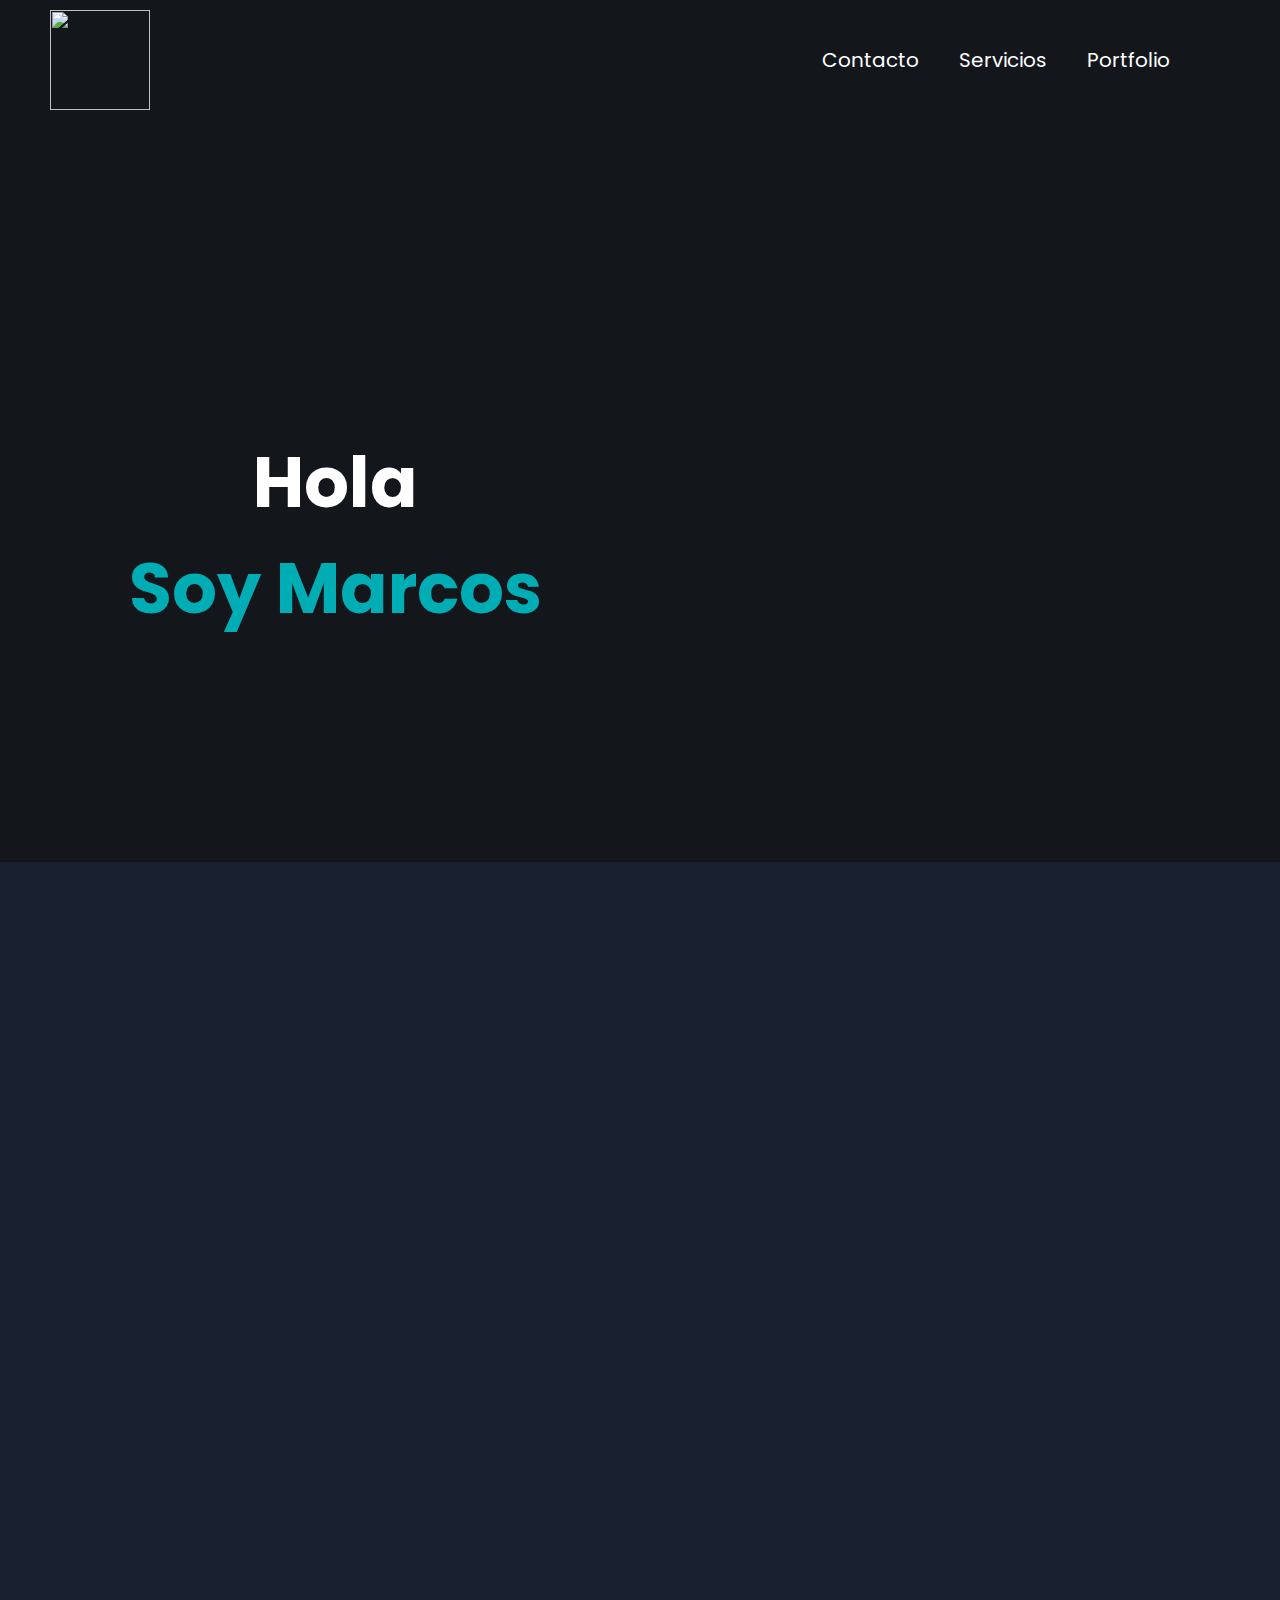
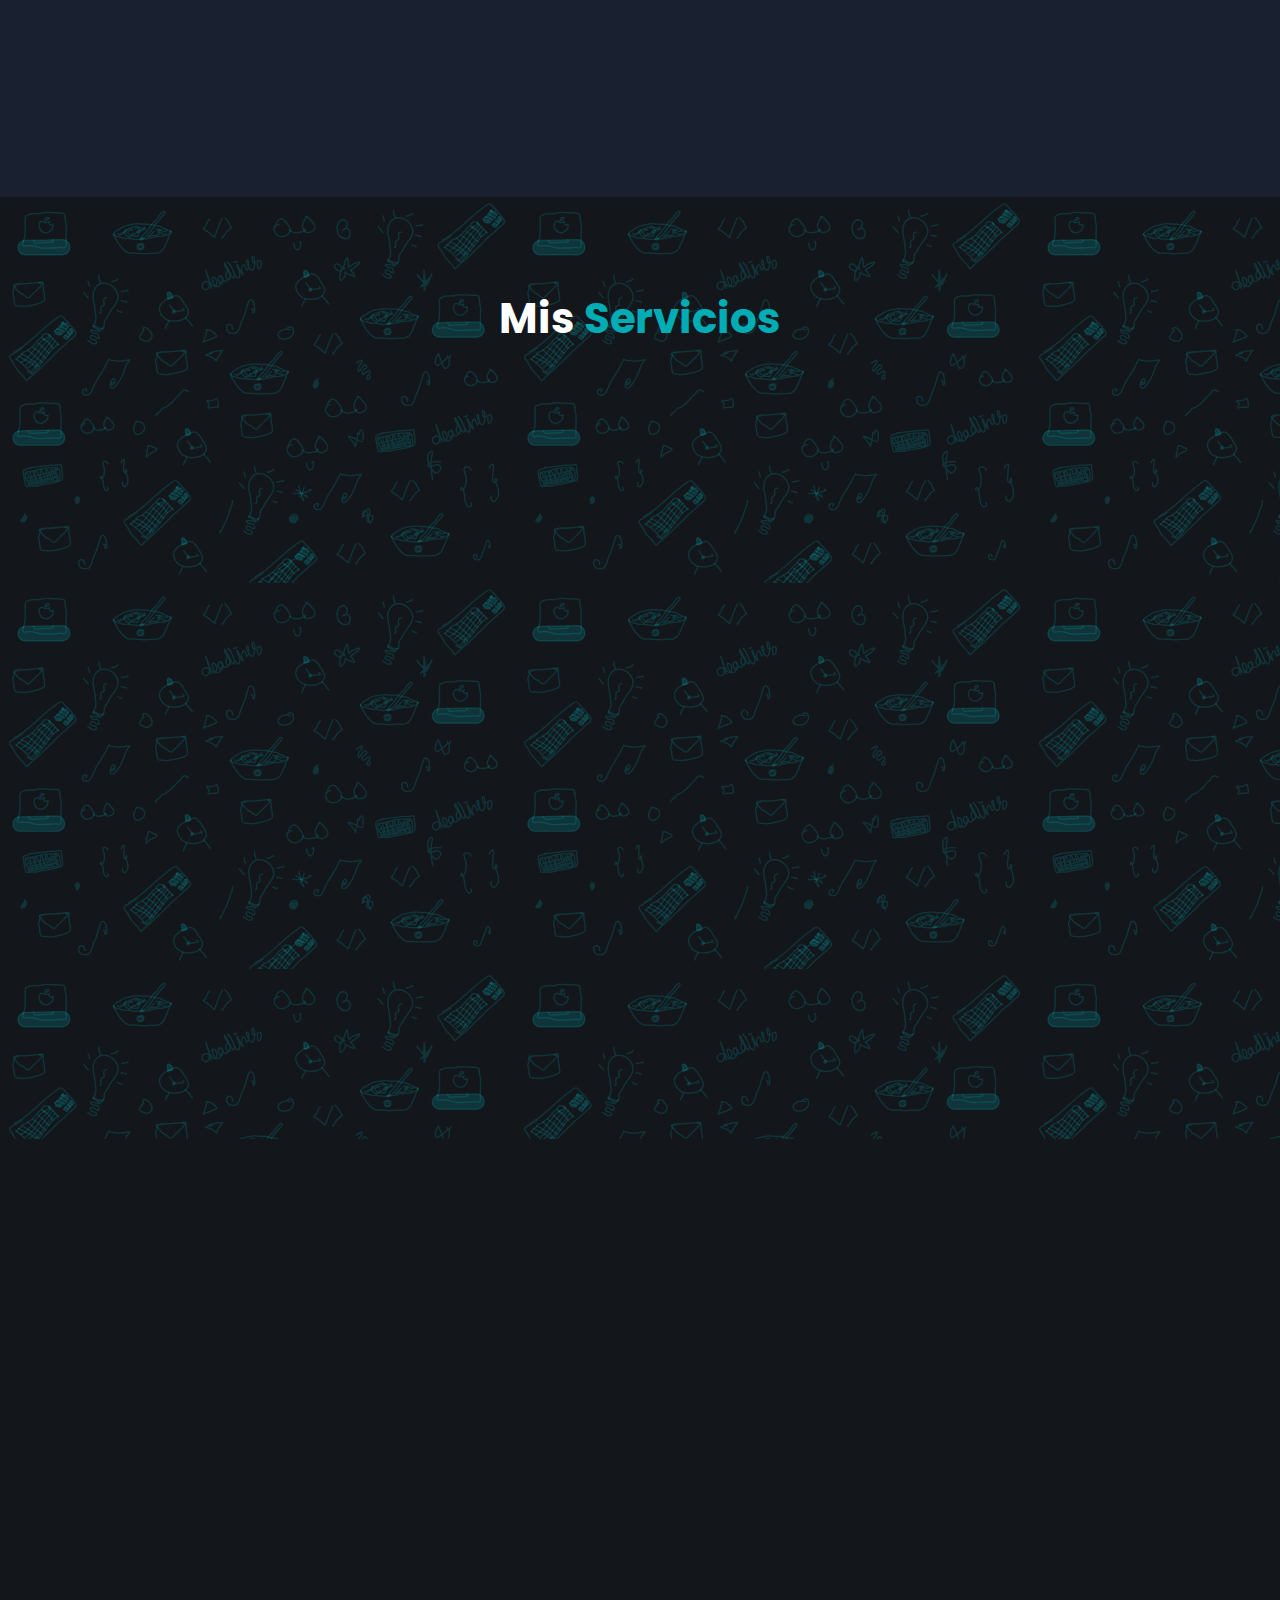
==== index.html @ e1a73e70 "primer commit desafio" ====
<!DOCTYPE html>
<html lang="en">
    <head>
    <meta charset="UTF-8">
    <meta name="viewport" content="width=device-width, initial-scale=1.0">
    <title>Portfolio Web Marcos Caula</title>
    <script defer src="pages/index.js"></script>
    <script async src="componentes/header.js"></script>
    <script async src="componentes/bienvenida.js"></script>
    <script async src="componentes/presentacion.js"></script>
    <script async src="componentes/servicios.js"></script>
    <script async src="componentes/contact.js"></script>
    <script async src="componentes/footer.js"></script>
    <link rel="stylesheet" href="componentes/footer.css">
    <link rel="stylesheet" href="componentes/contact.css">
    <link rel="stylesheet" href="componentes/servicios.css">
    <link rel="stylesheet" href="componentes/presentacion.css">
    <link rel="stylesheet" href="componentes/header.css">
    <link rel="stylesheet" href="componentes/bienvenida.css">
    <link rel="stylesheet" href="pages/index.css">
    <link rel="preconnect" href="https://fonts.googleapis.com">
    <link rel="preconnect" href="https://fonts.gstatic.com" crossorigin>
    <link href="https://fonts.googleapis.com/css2?family=Poppins:ital,wght@0,100;0,200;0,300;0,400;0,500;0,600;0,700;0,800;0,900;1,100;1,200;1,300;1,400;1,500;1,600;1,700;1,800;1,900&display=swap" rel="stylesheet">
    <link rel="preconnect" href="https://fonts.googleapis.com">
    <link rel="preconnect" href="https://fonts.gstatic.com" crossorigin>
    <link href="https://fonts.googleapis.com/css2?family=Jersey+15&display=swap" rel="stylesheet">
    <link rel="stylesheet" href="https://cdnjs.cloudflare.com/ajax/libs/font-awesome/6.7.2/css/all.min.css" integrity="sha512-Evv84Mr4kqVGRNSgIGL/F/aIDqQb7xQ2vcrdIwxfjThSH8CSR7PBEakCr51Ck+w+/U6swU2Im1vVX0SVk9ABhg==" crossorigin="anonymous" referrerpolicy="no-referrer" />
</head>
<body>
    <section class="header">
        
    </section>
    <section class="bienvenida">
        <h1 class="bienvenida_title">Hola
            <br> <span class="marcos">Soy Marcos</span>
        </h1>
        <div class="bienvenida__content"></div>
    </section>
    <section class="presentacion__content">
        
    </section>
    <section class="services__content">
        <h2 class="title__services">Mis <span class="txt-servicios">Servicios</span></h2>
        <section class="services">

        </section>
        
    </section>
    <section class="contacto">
        

    </section>

    <section class="footer">
        
    </section>
    
    <template id="bienvenida__template">
        <div class="bienvenida_img-container">
            <img class="bienvenida_img-uno" width="200px" height="200px" src="" alt="" />
            <img class="bienvenida_img-dos" src="" alt="" />
        </div>
    </template>
    <template id="presentacion__template">
        <div class="presentacion__contenedor-texto-descripcion">
        <h1 class="presentacion__nombre"></h1>
            <p class="parrafo-text"></p>
        </div>
        <div class="presentacion__contenedor-img">
            <img class="img-presentacion"  src="" width="300" height="50" alt="">
        </div>

    </template>
    <template id="card_template">
        <div class="contenedor-cards">
            <div class="services__card">
                    <img class="services-img__card" src="" alt="">
                    
                        <h4 class="services-title__card"></h4>
    
                        <p class="services-description__card"></p>
                    
    
            </div>
    </template>
    
</body>
</html>
---- componentes/footer.css ----
.footer{
    width: 100%;
}
.contenedor-footer{
    
    width: 100%;
    height: 500px;
    background-color: black;
    align-items: center;
}
.footer-cont-img{
    text-align: center;
    
}
.footer-links{
    display: flex;
    flex-direction: column;
    align-items: center;
}
.link-footer{
    text-decoration: none;
    color: white;
    font-size: 18px;
    font-family: "Poppins";
    font-weight: 400;
}
.link-footer:hover{
    color: cadetblue;
}
@media (min-width: 600px){
    .footer-links{
        flex-direction: row;
        justify-content: center;
        gap: 50px;
    }
    .contenedor-footer{
        background-color: #13171C;
        }
}
.icon{
    margin: 7px;
}
.social-links{
    margin-top: 70px;
    display: flex;
    justify-content: center;
    gap: 50px;
}
.parrafo-footer{
    color: white;
    text-align: center;
}
---- componentes/contact.css ----
.contacto{
    color: white;
    width: 100%;
    height: 800px;
}
.contenedor-contacto{
    display: flex;
    flex-direction: column;
    align-items: center;
    height: 800px;
    
    
}
.input-group{
    display: flex;
    flex-direction: column;
    gap: 10px;
}
.group{
    width: 312px;
}
@media (min-width: 600px) {
    .contacto {
        height: 800px;
    }
    .texto-form{
        margin-left: 100px;
    }
    .contenedor-contacto {
        display: grid;
        grid-template-columns: 1fr 1fr;
        align-items: flex-start;
        justify-items: start;
    }
    
    .contact-form {
        width: 600px;
        justify-content: center;
       align-items: start;
    }
    
    .group {
        display: flex; /* Cambia a flex para alinear los grupos horizontalmente */
        gap: 20px; /* Espacio entre los grupos de inputs */
    }

    .input-group {
        display: flex;
        flex-direction: column; /* Mantiene el label encima del input */
        flex: 1; /* Permite que cada grupo ocupe el mismo espacio */
    }
    .texto-form{
        margin-top: 274px;
    }
    .txtarea{
        width: 450px;
        height: 600px;
        
    }
    .inp-nombre{
        width: 200px;
    }
    .inp-email{
        width: 200px;
    }
}

.contact-form{
    width: 313px;
    height: 800px;
    display: flex;
    flex-direction: column;
    gap: 10px;
}
.input{
    height: 59px;
    
    border-radius: 16px;
    background-color: #393E4680;
   border: 2px solid black;
   outline: none;
   color: white;
   font-family: "Poppins";
}
.texto-form{
    font-family: "Poppins";
    text-align: center;
    font-size: 42px;
   padding: 40px;
}
.label-form{
    font-size: 18px;
    font-weight: 700;
}
.txtarea{
    resize: none;
    height: 100px;
    border-radius: 10px;
    padding: 10px;
}
.btn-submit{
    width: 312px;
    height: 55px;
    margin-top: 10px;
    border-radius: 24px;
    background-color: #00ADB5;
    font-family: "Poppins", sans-serif;
    font-weight: 700;
    font-size: 18px;
    cursor: pointer;
    border: solid 1px black;
    box-shadow: 10px 20px 20px rgba(107, 93, 119, 0.5);
}
.btn-submit:hover{
    background-color: cadetblue;
}
.check{
    margin-left: 5px;
}
---- componentes/servicios.css ----
.services__content{
    background-image: url("../pages/doodle\ items.svg");
    width: 100%;
    height: 1903px;
    display: flex;
    flex-direction: column;
    align-items: center;
    gap: 50px;
}

@media (min-width:600px){
    .contenedor-cards{
        display: flex;
        flex-direction: row;
        gap: 70px;
    }
    .services__content{
        height: 942px;
    }
    .title__services{
        margin-top: 90px;
    }
    .services{
        
        display: flex;
        gap: 100px;
        
    }
}
.services__card{
    border-radius: 16px;
    background-color: #393E4680;
    display: flex;
    flex-direction: column;
    justify-content: center;
    align-items: center;
    align-content: center;
    width: 320px;
    height: 481px;
    margin-top: 50px;
    box-shadow: 10px 20px 20px rgba(169, 94, 230, 0.5);
   
}
.services__card:hover{
    background-color: rgb(104, 101, 96);
    cursor: pointer;
}
.services-img__card{
   width: 250px;
   height: 200px;
   margin-top: 20px;
   border-radius: 10px;
}
.services-title__card{
    color: white;
    margin: 20px 0 0 0;
    font-size: 30px;
    text-align: center;
}
.services-description__card{
    color: white;
    text-align: center;
    padding: 0 20px;
    font-size: 16px;
   
}
.title__services{
    color: white;
    font-size: 42px;
}
.txt-servicios{
    color: #00ADB5;
}
---- componentes/presentacion.css ----
.presentacion__content{
    width: 100%;
    height: 900px;
    background-color: #192130;
    margin-top: 160px;
}
.presentacion__contenedor-texto-descripcion{
    color: white;
    padding: 70px 70px 0;
    margin-bottom: 40px;
    
}
.presentacion__nombre{
    font-family: "Poppins";
    font-size: 42px;
    font-weight: 700;
    text-align: center;
    color: white;
}
.presentacion__contenedor-img{
    text-align: center;
}
.parrafo-text{
    text-align: justify ,center;
}
.img-presentacion{
    width: 255px;
    height: 400px;
    border-radius: 20px;
    box-shadow: 20px 20px 80px rgba(0, 0, 0, 0.7);
    
}
@media (min-width: 600px){
    .presentacion__content{
        display: grid;
        height: 935px;
        grid-template-columns: 1fr 1fr;

    }
    .presentacion__nombre{
        font-size: 64px;
        margin-top: 260px;
    }
    .presentacion__contenedor-texto-descripcion{
        margin-left: 160px;
        display: flex;
        flex-direction: column;
        justify-content: left;
    }
    .presentacion__contenedor-img{
        align-items: center;
        align-content: center;
        
    }
    .img-presentacion{
        width: 400px;
        height: 700px;
        border-radius: 50px;
        box-shadow: 20px 20px 80px rgba(0, 0, 0, 0.7);
    }

}
---- componentes/header.css ----
.header-contenedor{
    width: 100%;
    height: 120px;
    background-color: #13171C;
    align-items: center;
    align-content: center;
    display: flex;
    justify-content: space-between;
    padding: 10px;
}
.img{
    width: 100px;
    height: 100px;
}
.abre_ventana{
    background-color: #13171C;
    border: none;
    cursor: pointer;
    margin-right: 20px;
}
.contenedor-options{
    display: none;
}

@media (min-width: 600px){
    .abre_ventana{
        display: none;
    }
    .contenedor-options{
        display: inherit;
        color: white;
        padding: 100px;
        gap: 40px;
    }
    .parrafo-header{
        font-family: "Poppins";
        font-size: 20px;

    }
    .img{
        margin: 40px;
    }
    
}
.option_header{
    text-decoration: none;
    color: white;
}
.parrafo-header:hover{
    color: cadetblue;
}


.ventana{
    position: fixed;
    top: 0;
    left: 0;
    right: 0;
    bottom: 0;
    background-color: #13171C;
    display: none;
    transition: opacity 0.3s ease, visibility 0.5s ease;
    visibility: hidden;
    
}
.ventana_contenedor_button{
    display: flex;
    justify-content: end;
    margin: 20px;
    
}
.ventana__cerrar_ventana_button{
    background-color: #13171C;
    border: none;
    display: flex;
    cursor: pointer;
}
.options{
    display: flex;
    flex-direction: column;
    align-items: center;
    margin: 100px 50px;
}
.link{
    text-decoration: none;
    color: white;
}
.texto_contenido:hover{
    background-color: rgb(39, 26, 84);
    
}
.texto_contenido{
    font-family: "Jersey 15";
    font-size: 42px;
    font-weight: 100;
    border: solid 1px white;
    border-radius: 20px;
    padding: 20px;
    background-color: #2d4157;
}
.i{
 margin: 10px;   
}
---- componentes/bienvenida.css ----
.bienvenida{
    width: 100%;
    height: auto;
    background-color: #13171C;
}
.bienvenida_title{
    margin: 0;
    color: white;
    font-family: "Poppins";
    font-size: 60px;
    text-align: center;
    padding: 60px;
}
.marcos{
    color: #00ADB5;
}
.bienvenida_img-container{
    text-align: center;
}
@media (min-width:600px){
    .bienvenida{
        display: grid;
        grid-template-columns: 1fr 1fr;
        align-content: center;
        align-items: center;
        margin-top: 250px;
    }
    .bienvenida_title{
        text-align: center;
        margin-left: 30px;
        font-size: 70px;
    }
    .bienvenida_img-uno{
        width: 400px;
        height: 400px;
    }
    

    
    
}
---- pages/index.css ----
*{
    box-sizing: border-box;
}
body{
    font-family: "Poppins";
    margin: 0 auto;
    background-color: #13171C;
}
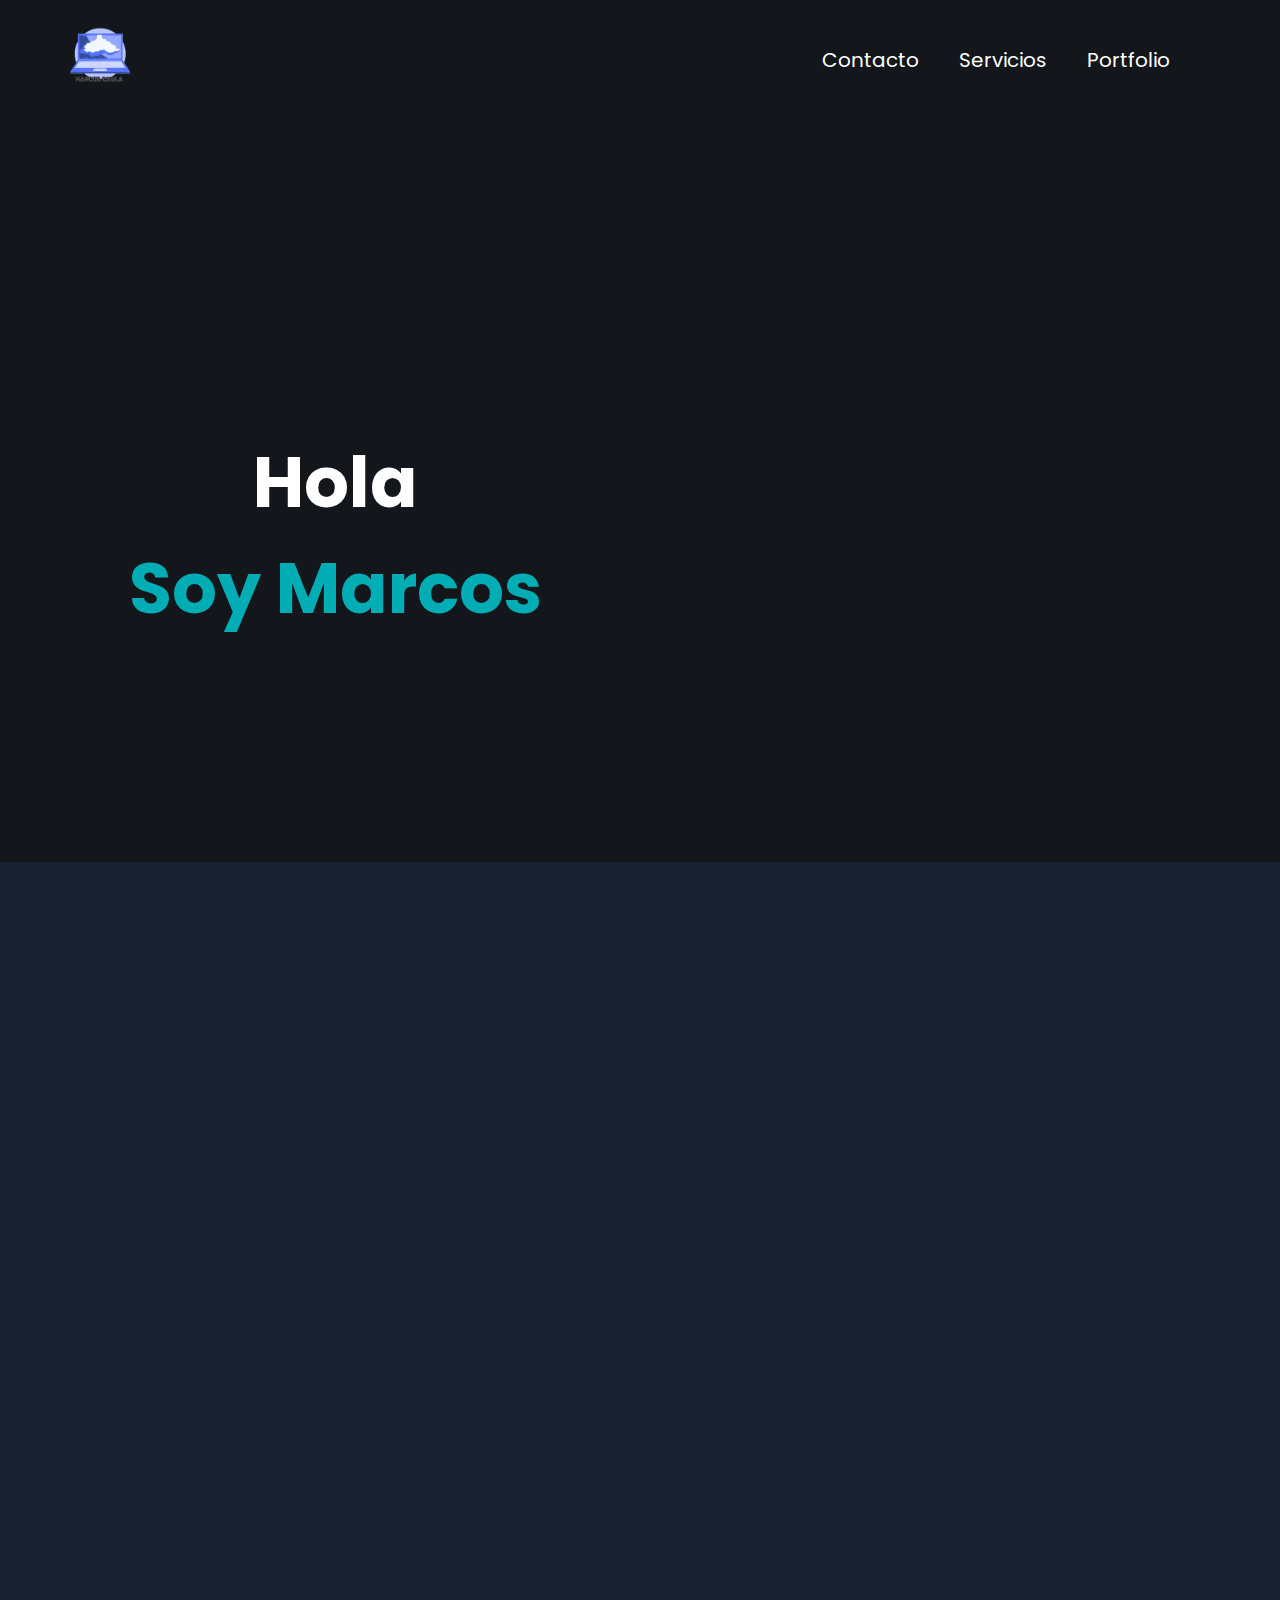
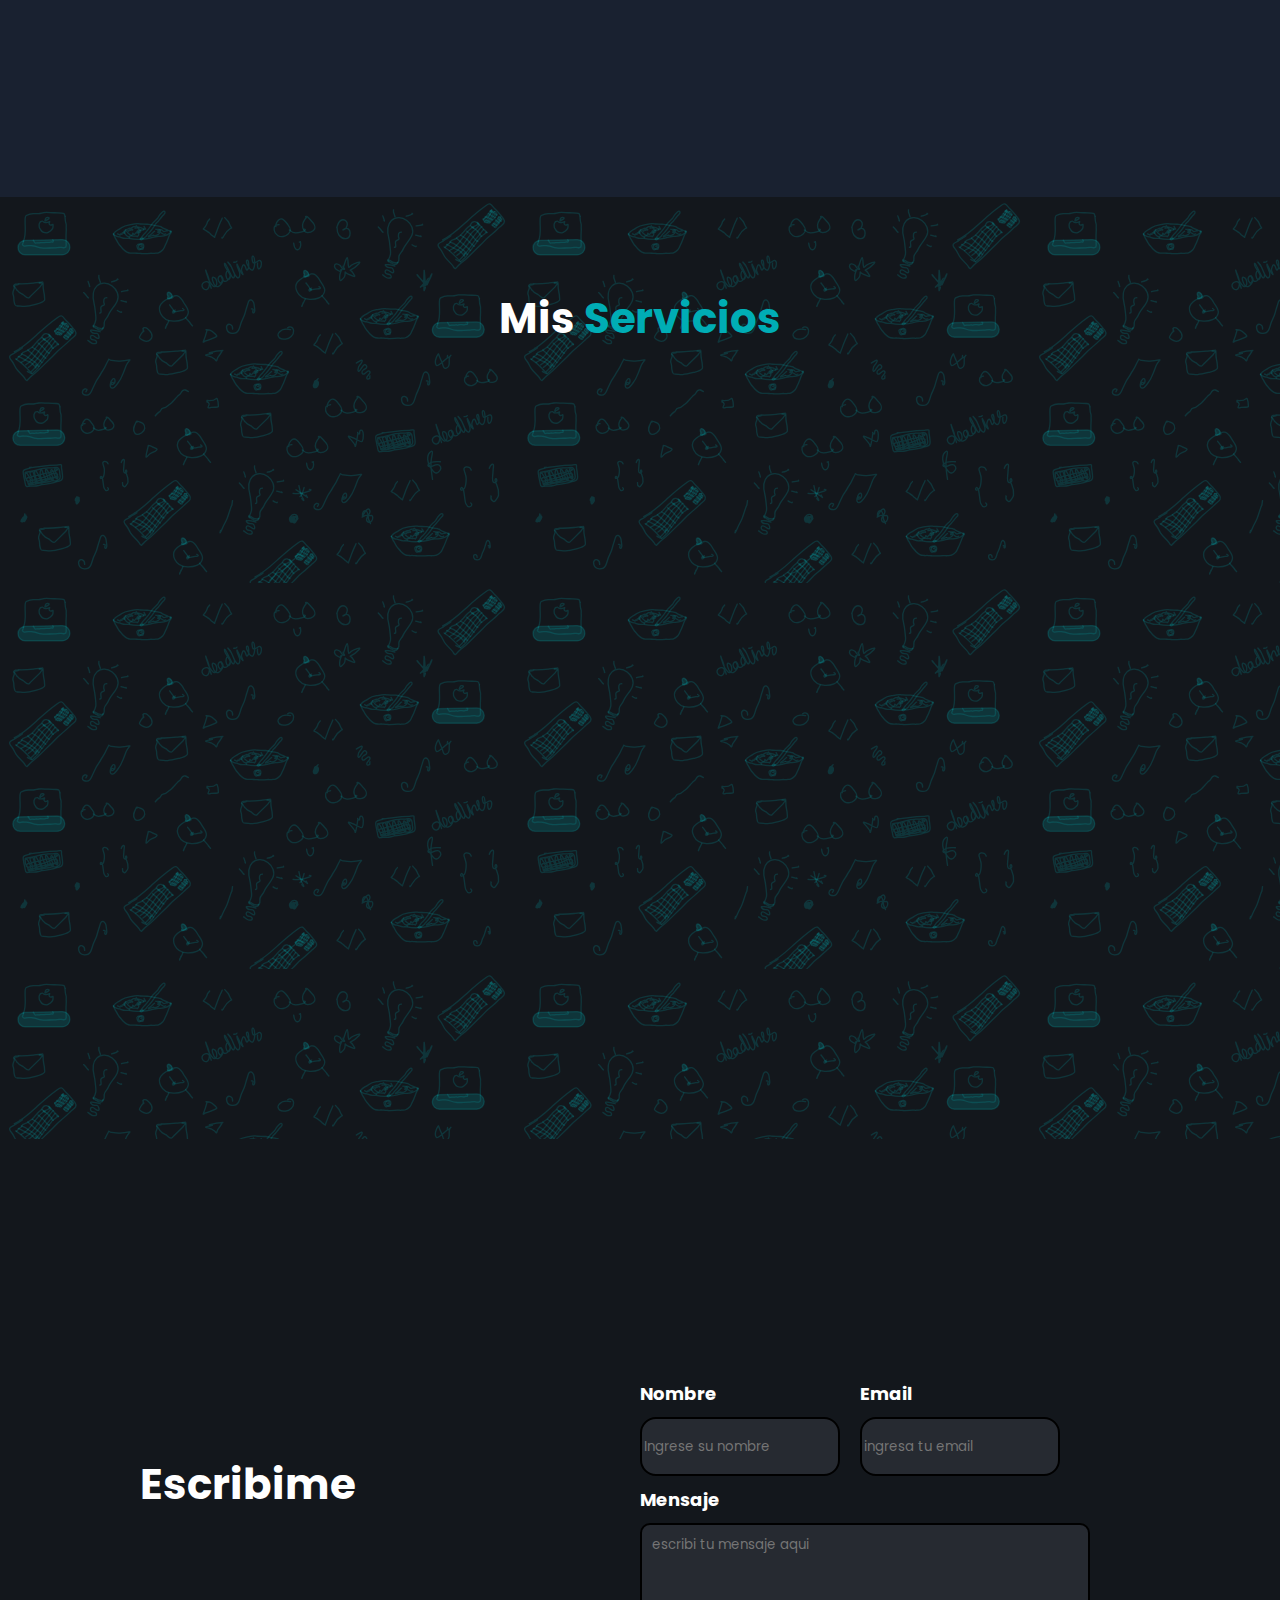
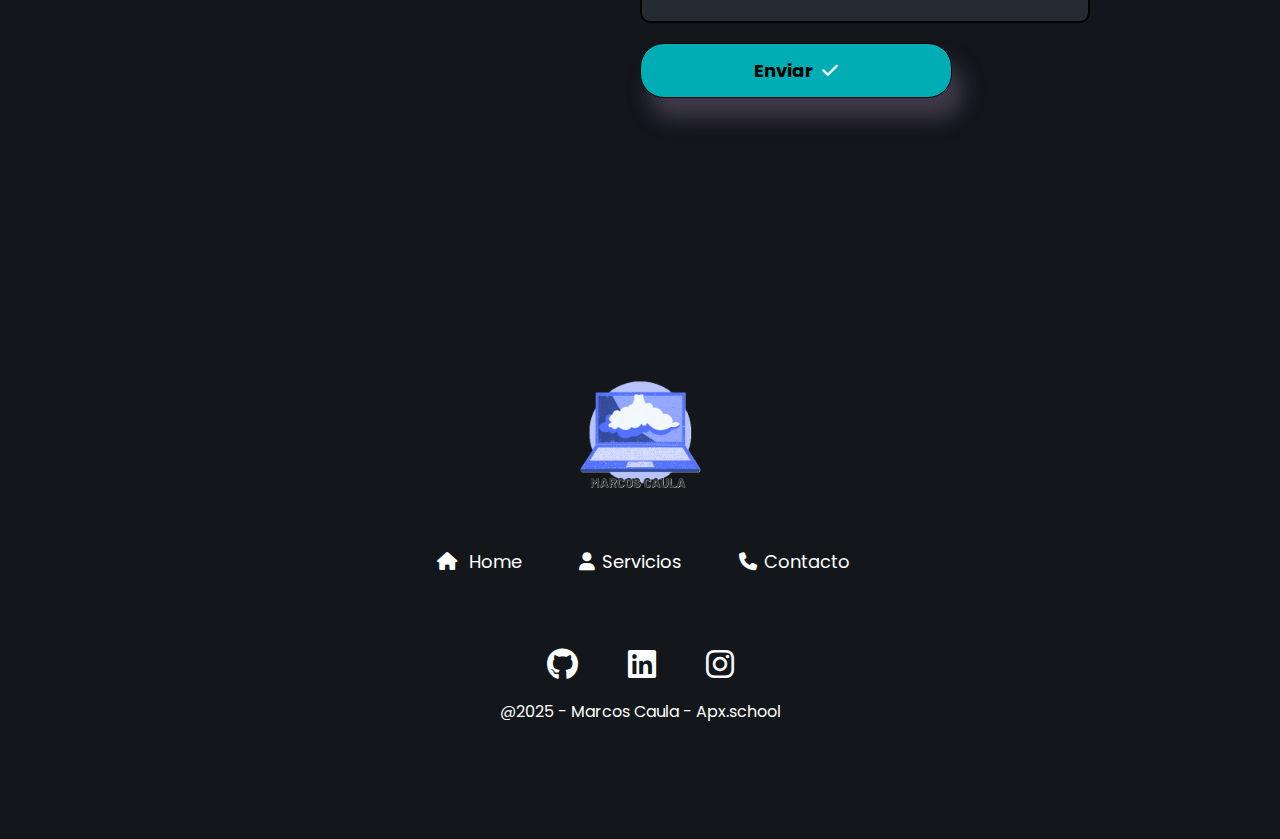
==== commit d75af7b5: "cambie document por window load" ====
--- a/index.html
+++ b/index.html
@@ -57,8 +57,8 @@
     
     <template id="bienvenida__template">
         <div class="bienvenida_img-container">
-            <img class="bienvenida_img-uno" width="200px" height="200px" src="" alt="" />
-            <img class="bienvenida_img-dos" src="" alt="" />
+            <img class="bienvenida_img-uno" loading="lazy" width="200px" height="200px" src="" alt="" />
+            <img class="bienvenida_img-dos" loading="lazy" src="" alt="" />
         </div>
     </template>
     <template id="presentacion__template">
@@ -67,14 +67,14 @@
             <p class="parrafo-text"></p>
         </div>
         <div class="presentacion__contenedor-img">
-            <img class="img-presentacion"  src="" width="300" height="50" alt="">
+            <img class="img-presentacion" loading="lazy" src="" width="300" height="50" alt="">
         </div>
 
     </template>
     <template id="card_template">
         <div class="contenedor-cards">
             <div class="services__card">
-                    <img class="services-img__card" src="" alt="">
+                    <img class="services-img__card" loading="lazy" src="" alt="">
                     
                         <h4 class="services-title__card"></h4>
     
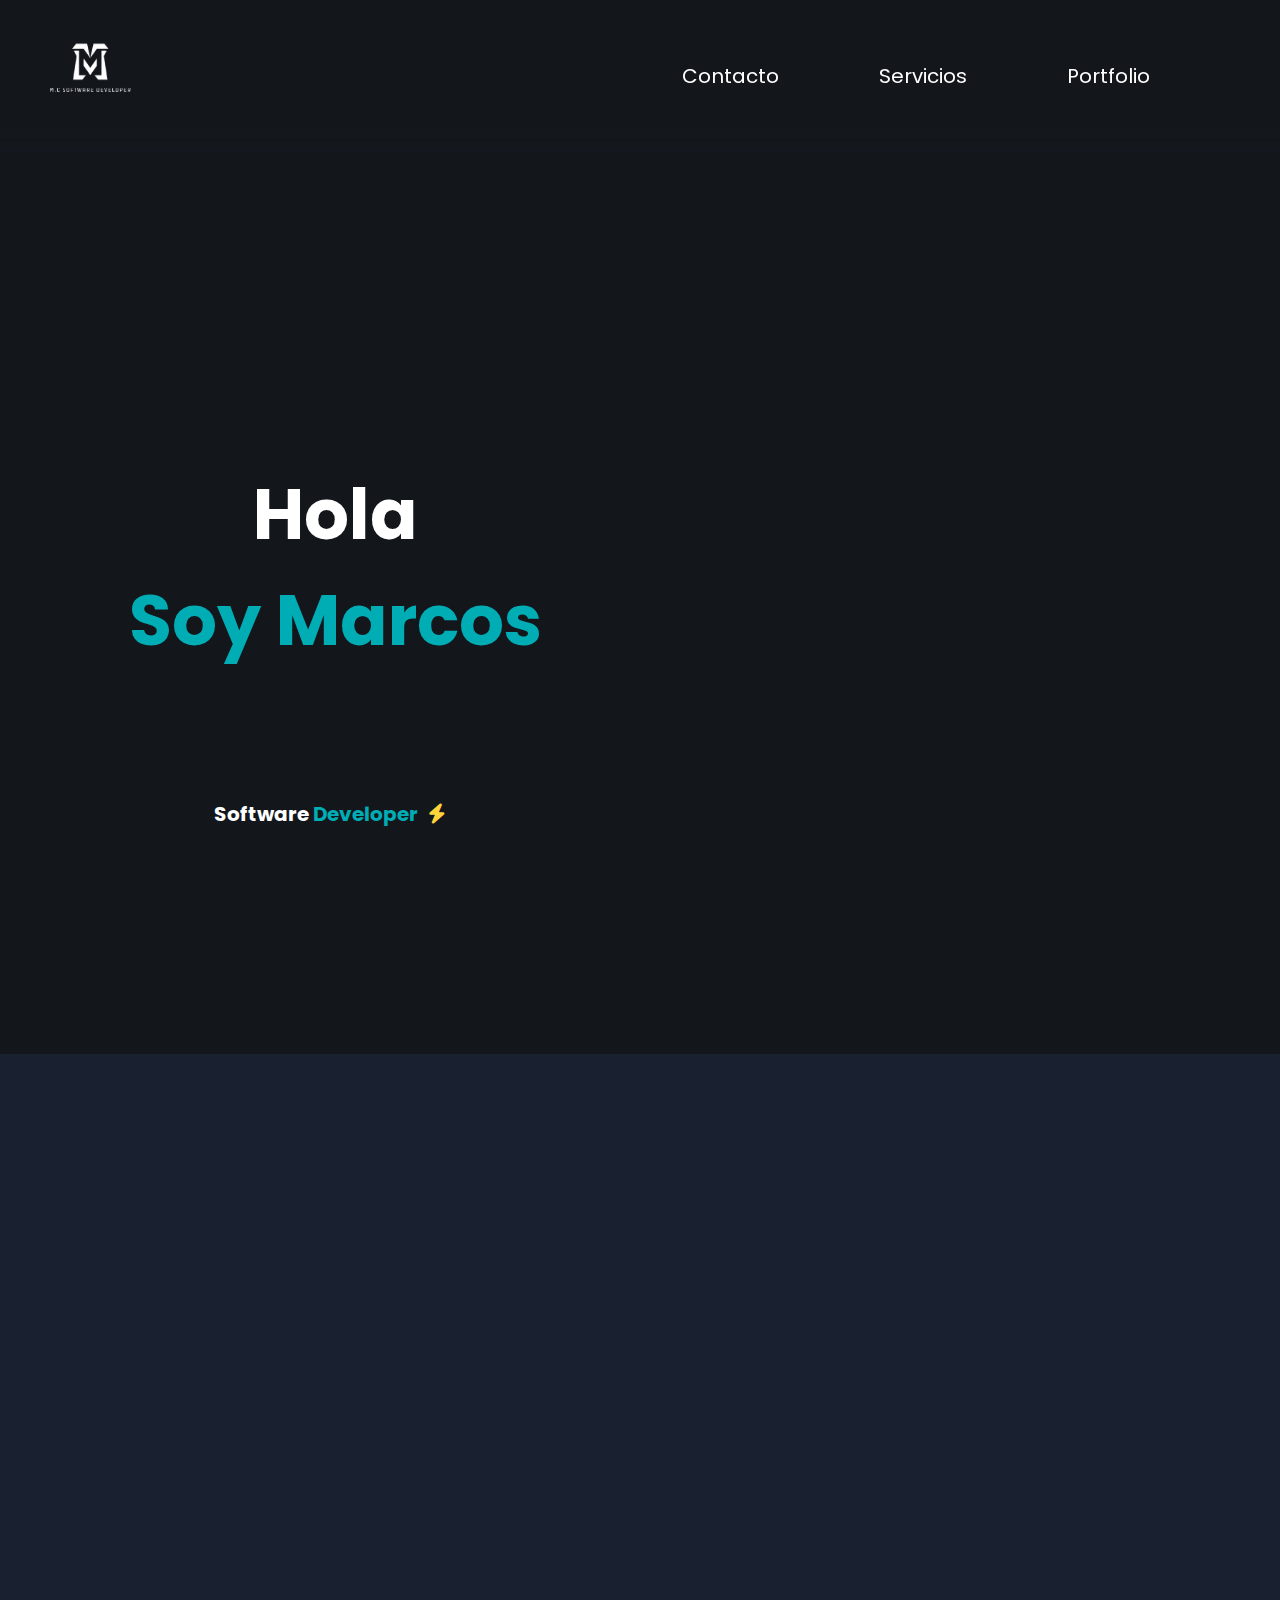
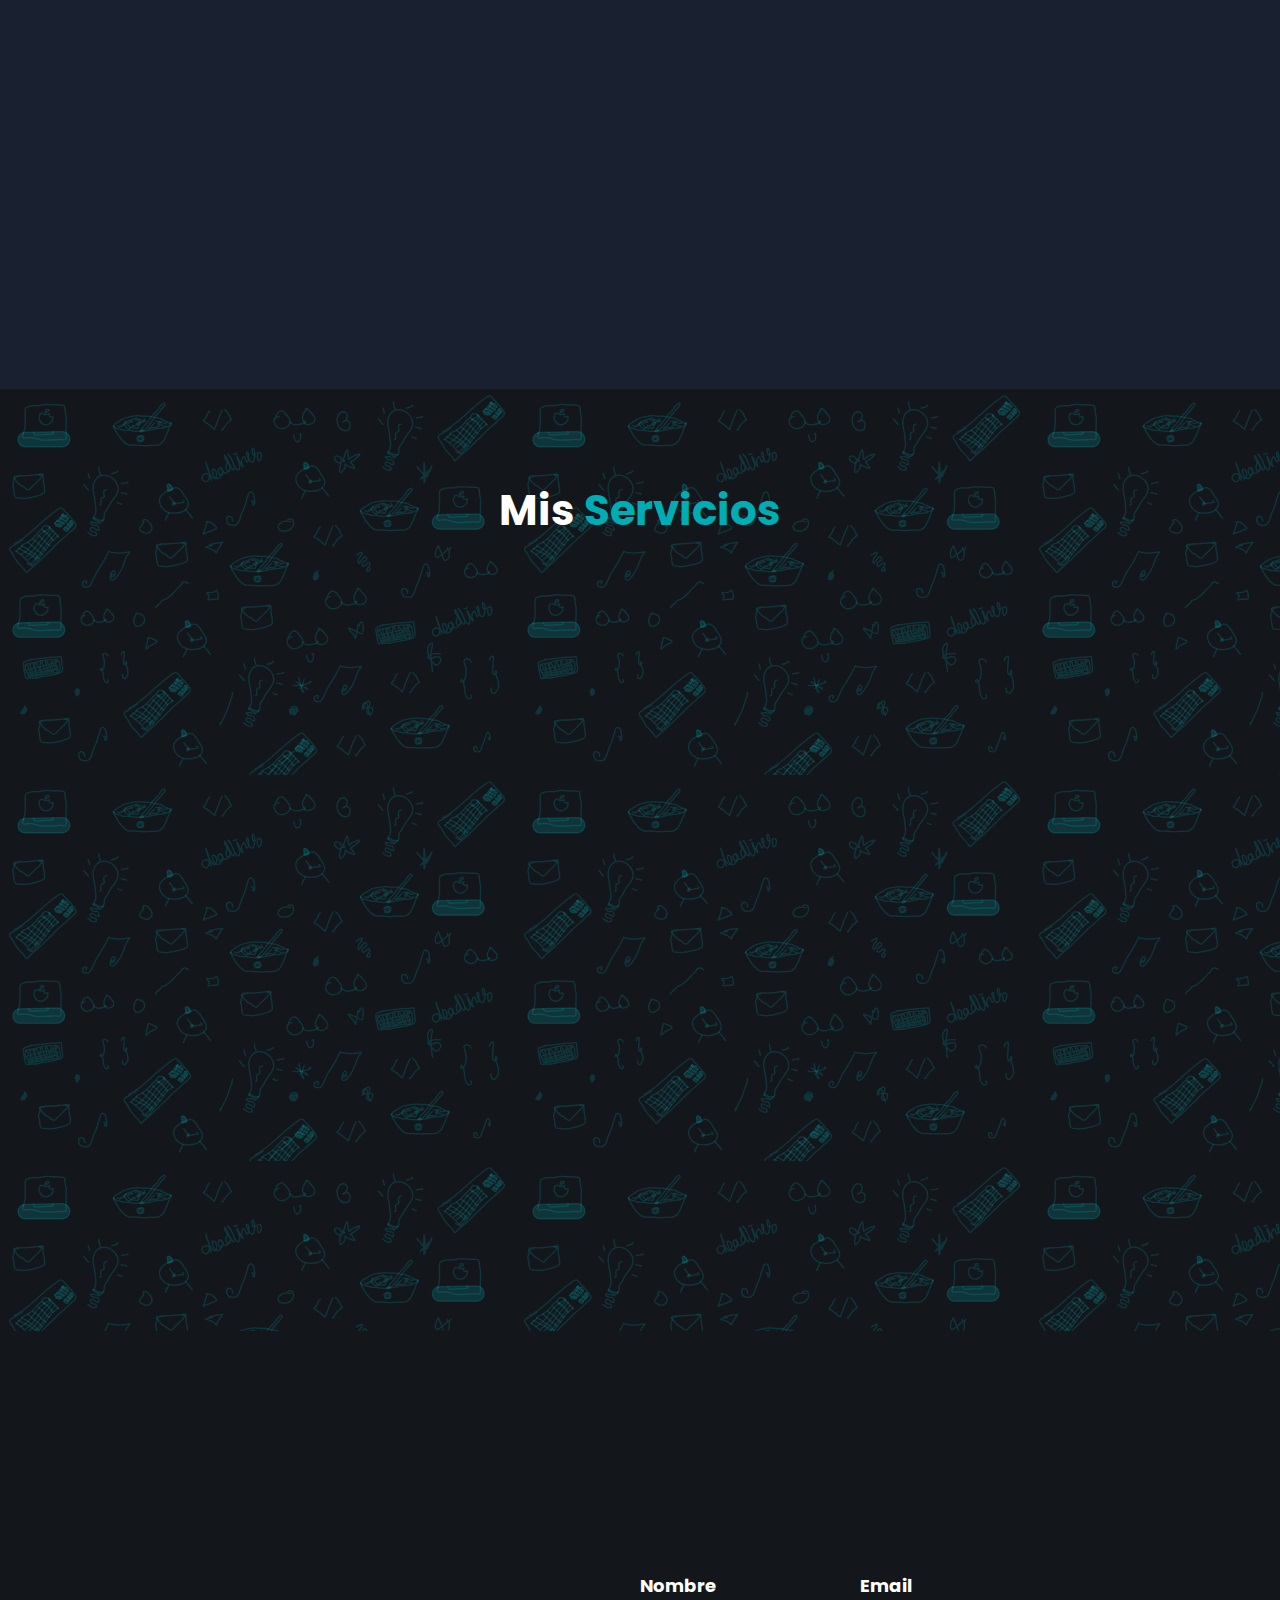
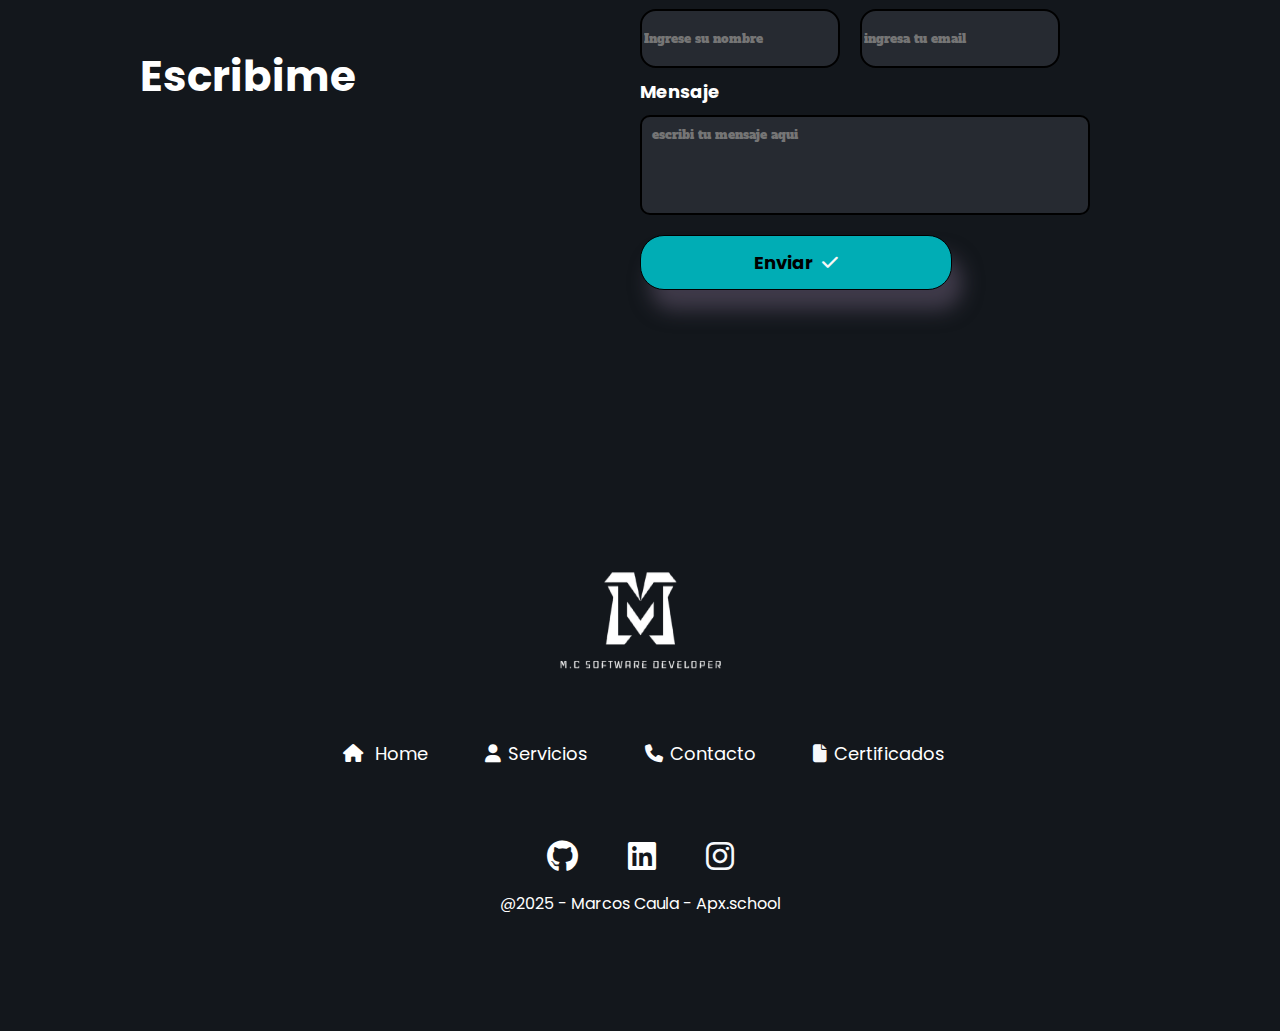
==== commit da650449: "add animations code" ====
--- a/index.html
+++ b/index.html
@@ -27,14 +27,15 @@
     <link rel="stylesheet" href="https://cdnjs.cloudflare.com/ajax/libs/font-awesome/6.7.2/css/all.min.css" integrity="sha512-Evv84Mr4kqVGRNSgIGL/F/aIDqQb7xQ2vcrdIwxfjThSH8CSR7PBEakCr51Ck+w+/U6swU2Im1vVX0SVk9ABhg==" crossorigin="anonymous" referrerpolicy="no-referrer" />
 </head>
 <body>
-    <section class="header">
-        
-    </section>
+    <header class="header">
+
+    </header>
     <section class="bienvenida">
         <h1 class="bienvenida_title">Hola
             <br> <span class="marcos">Soy Marcos</span>
         </h1>
         <div class="bienvenida__content"></div>
+        <h2 class="bienvenida_title" style="font-size: 20px;">Software <span class="marcos">Developer<i class="fa-solid fa-bolt fa-beat-fade i" style="color: #FFD43B;"></i></span></h2>
     </section>
     <section class="presentacion__content">
         
@@ -69,7 +70,6 @@
         <div class="presentacion__contenedor-img">
             <img class="img-presentacion" loading="lazy" src="" width="300" height="50" alt="">
         </div>
-
     </template>
     <template id="card_template">
         <div class="contenedor-cards">
--- a/componentes/footer.css
+++ b/componentes/footer.css
@@ -50,5 +50,16 @@
     color: white;
     text-align: center;
 }
+.logo-footer{
+    width: 200px;
+    height: 200px;
+    transition: all 0.5s ease;
+}
+.logo-footer:hover{
+    width: 250px;
+    height: 250px;
 
 
+    }
+
+
--- a/componentes/contact.css
+++ b/componentes/contact.css
@@ -1,3 +1,4 @@
+@import url('https://fonts.googleapis.com/css2?family=Alfa+Slab+One&display=swap');
 .contacto{
     color: white;
     width: 100%;
@@ -80,7 +81,9 @@
    border: 2px solid black;
    outline: none;
    color: white;
-   font-family: "Poppins";
+   font-family: "Alfa Slab One";
+   font-size: 12px;
+   font-weight: 50;
 }
 .texto-form{
     font-family: "Poppins";
--- a/componentes/servicios.css
+++ b/componentes/servicios.css
@@ -38,12 +38,14 @@
     width: 320px;
     height: 481px;
     margin-top: 50px;
-    box-shadow: 10px 20px 20px rgba(169, 94, 230, 0.5);
+    box-shadow: 10px 20px 20px rgba(104, 149, 233, 0.5);
    
 }
 .services__card:hover{
     background-color: rgb(104, 101, 96);
     cursor: pointer;
+    box-shadow: 10px 20px 20px rgba(93, 244, 34, 0.5);
+    transition: all 0.5s ease;
 }
 .services-img__card{
    width: 250px;
--- a/componentes/presentacion.css
+++ b/componentes/presentacion.css
@@ -60,4 +60,10 @@
         box-shadow: 20px 20px 80px rgba(0, 0, 0, 0.7);
     }
 
+}
+
+@media (max-width: 600px){
+    .i{
+        display: none !important;
+    }
 }--- a/componentes/header.css
+++ b/componentes/header.css
@@ -1,16 +1,24 @@
 .header-contenedor{
     width: 100%;
     height: 120px;
-    background-color: #13171C;
+    /* background-color: #13171C; */
     align-items: center;
     align-content: center;
     display: flex;
     justify-content: space-between;
-    padding: 10px;
+    
+    
 }
+
 .img{
     width: 100px;
     height: 100px;
+    transition: all 0.5s ease;
+    
+}
+.img:hover{
+    width: 120px;
+    height: 120px;
 }
 .abre_ventana{
     background-color: #13171C;
@@ -40,14 +48,43 @@
     .img{
         margin: 40px;
     }
+    header {
+        gap: 20px;
+        position: sticky;
+        top: 0;
+        z-index: 100;
+        /* box-shadow: 0 4px 6px rgba(0, 0, 0, 0.1); */
+         backdrop-filter: blur(10px); 
+        -webkit-backdrop-filter: blur(10px);
+        padding: 1rem 0;
+        transition: background-color 0.3s ease, box-shadow 0.3s ease;
+    }
+    
+    header.scrolled {
+        background-color: rgba(255, 255, 255, 0);
+        box-shadow: 0 6px 10px rgba(0, 0, 0, 0.15);
+    }
     
 }
 .option_header{
     text-decoration: none;
     color: white;
+    padding: 30px;
+    transition: all 0.2s;
+    border-radius: 20px; 
+}
+
+.option_header:hover{
+    background-color: #2d4158;
+    color: cadetblue; 
+    box-shadow: 10px 20px 10px #f0f0f053;
+    transition: 0.5s all ease-out;
+    transform: translateY(10px);
 }
 .parrafo-header:hover{
     color: cadetblue;
+    
+    
 }
 
 
@@ -79,7 +116,7 @@
     display: flex;
     flex-direction: column;
     align-items: center;
-    margin: 100px 50px;
+    margin: 60px 50px;
 }
 .link{
     text-decoration: none;
